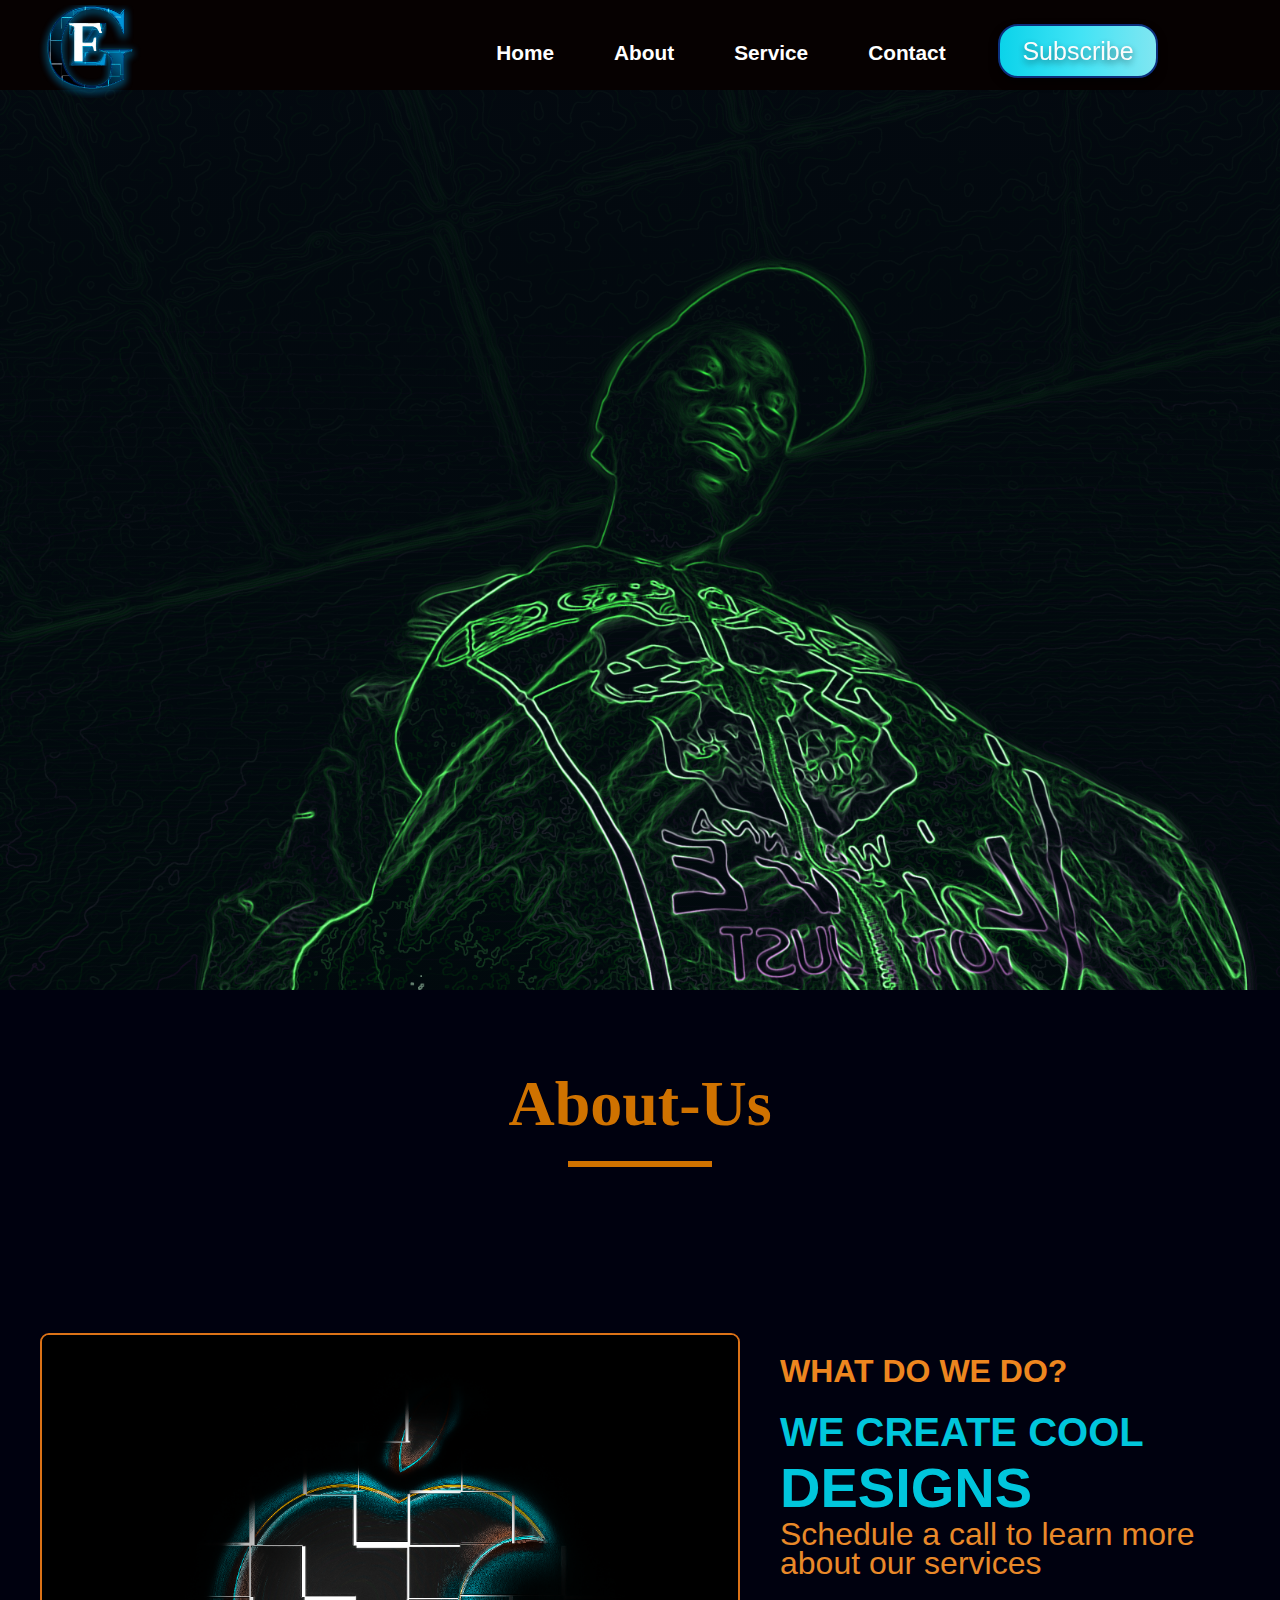
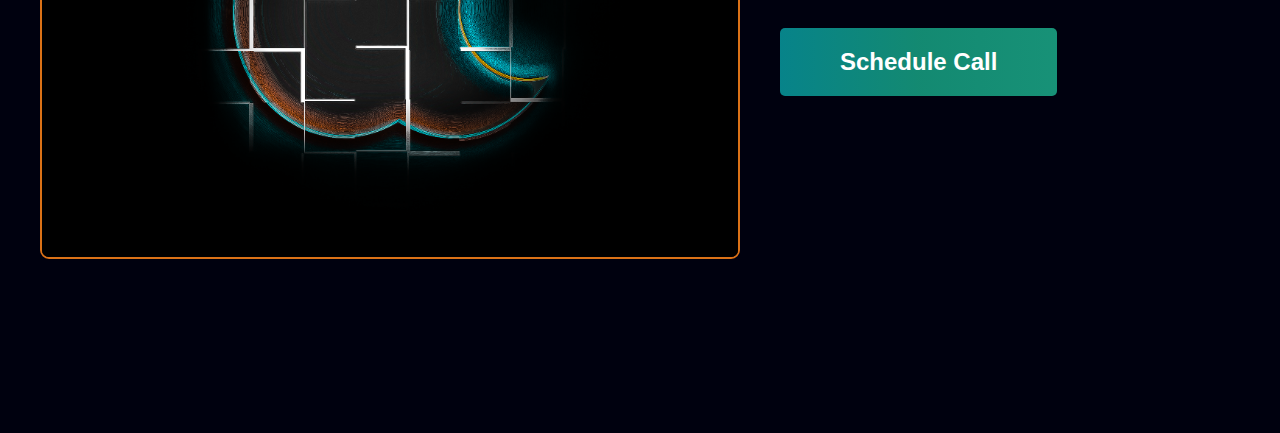
==== index.html @ 97d7b269 "Add files via upload" ====
<!DOCTYPE html>
<html lang="en">
  <head>
    <meta charset="UTF-8" />
    <meta http-equiv="X-UA-Compatible" content="IE=edge" />
    <meta name="viewport" content="width=device-width, initial-scale=1.0" />
    <title>Goldfizz (GFZ)</title>
    <link
      rel="stylesheet"
      href="https://cdnjs.cloudflare.com/ajax/libs/font-awesome/6.2.1/css/all.min.css"
    />
    <link rel="stylesheet" href="css/font-awesome-4.7.0" />
    <link rel="stylesheet" href="/css/index.css" />
  </head>
  <body>
    <!-- <div class="preloader" id="preloader">
      <div class="p">LOADING</div>
    </div> -->

    <!-- <div class="center">
      <div class="ring"></div>
      <span>Loading...</span>
    </div> -->

    <section class="navbar">
<div class="nav-container">
    <div class="logo-wrapper">
        <a href="#home"
          ><img src="pics/index-pics/logo.png" alt="" class="logo"
        /></a>
      </div>
      <div class="navbar-toggle" id="mobile-menu" >
        <span class="bar"></span>
        <span class="bar"></span>
        <span class="bar"></span>
      </div>
        <ul class="navbar-item">
          <li><a href="#home" id="home-page" class="navbar-links">Home</a></li>
          <li>
            <a href="#about" id="about-page" class="navbar-links">About</a>
          </li>
          <li>
            <a href="/swipe/swi.html" id="service-page" class="navbar-links"
              >Service</a
            >
          </li>
          <li>
            <a href="#contact" id="contact-page" class="navbar-links"
              >Contact</a
            >
          </li>
          <li class="navbar-suscribe">
            <button class="suscribe-btn"><a href="">Subscribe</a></button>
          </li>
        </ul>
</div>    
    </section>

    <header class="header" id="home">
      <div class="img-wrapper">
        <!-- <img src="pics/index-pics/screen-sver3.png" alt="" /> -->
      </div>
      <div class="banner">
        <h1>Goldfizz</h1>
        <p>Standard & quality pics, with a click.</p>
        <button class=".btn-try">
          <a href="#" target="_blank">Get Started </a>
        </button>
      </div>
    </header>

    <section class="about-us" id="about">
      <div class="about-heading">
        <h1>About-Us</h1>
        <span></span>
      </div>
      <div class="about-us-wrapper">
        <div class="about-us-right">
            <img src="/pics/About-us/Layer7.png" alt=""  class="abt-img"/>
        </div>

        <div class="about-us-left">
          <h1>WHAT DO WE DO?</h1>
          <h2>WE CREATE COOL <h3 class="design" data-content="DESIGNS">DESIGNS</h3></h2>
          <p>Schedule a call to learn more about our services</p>
            <button class="about_btn"><a href="">Schedule Call</a></button>
        </div>
      </div>
    </section>

    <script src="/JS/index.js"></script>
    <script src="/JS/vanilla-tilt.js"></script>
  </body>
</html>
---- css/index.css ----
* {
  margin: 0;
  padding: 0;
  outline: none;
  box-sizing: border-box;
  list-style: none;
  text-decoration: none;
  scroll-behavior: smooth;
}
body {
  background: #000000;
  --nav-height: 90px;
  /* overflow: hidden; */
}

/* --------------------------------------------------------------------------------- */
.navbar {
  height: var(--nav-height);
  display: flex;
  justify-content: center;
  align-items: center;
  position: sticky;
  top: 0;
  z-index: 999;
  background-color: #060101;
  transition: transform .3s;
}

.nav--hidden {
  transform: translateY(-100px);
  box-shadow: none;
}

.nav-container {
  max-width: 1300px;
  display: flex;
  justify-content: space-between;
  align-items: center;
  padding-top: 1%;
  padding-left: 3%;
  padding-right: 8%;
  z-index: 1;
}
.logo-wrapper {
  width: 9%;
  height: 100%;
  display: flex;
  justify-content: center;
}
.logo {
  width: 100%;
  display: flex;
}
.navbar-item {
  margin-left: 30px;
}
.navbar-item li {
  display: inline-block;
  padding: 20px 20px;
  font-size: 1.3rem;
  font-family: Verdana, Geneva, Tahoma, sans-serif;
}
.navbar-links:is(:link, :active, :visited) .active {
  color: #fcfcfc;
  /* background-color: #0b789d; */
}
.navbar-links {
  color: rgb(255, 255, 255);
  display: flex;
  padding: 0.5rem 0.5rem;
  height: 100%;
  font-weight: bold;
  transition: all 0.4s ease;
  /* margin: auto 20px; */
}
.navbar-links:hover {
  font-size: 1.7rem;
  color: #0bd3ea;
}
.suscribe-btn {
  width: 10rem;
  height: 3.4rem;
  background: linear-gradient(to right, #0bd3ea, #40e3f5, #80e6f1);
  font-size: 25px;
  border: 2px solid rgb(12, 47, 125);
  color: rgb(255, 255, 255);
  text-shadow: 0 0.2rem.4rem rgba(0, 0, 0, 0.472);
  box-shadow: 0 0.3rem.5rem rgba(0, 0, 0, 0.621);
  border-radius: 20px;
  transition: all 0.5s ease-in-out;
  transform-style: preserve-3d;
  transform: perspective(5000px);
  animation: btn-scale 1.5s infinite;
}
.suscribe-btn:hover {
  background: goldenrod;
}

.suscribe-btn a {
  text-decoration: none;
  color: #fcfcfc;
  cursor: pointer;
}
.suscribe-btn a:hover {
  color: #e0e0e0;
}
@keyframes btn-scale {
  0% {
    transform: scale(1);
  }
  50% {
    transform: scale(0.8);
  }
  100% {
    transform: scale(1);
  }
}

@media screen and (max-width: 960px) {
  .nav--hidden2 {
    transform: translateY(-600px);
    box-shadow: none;
  }
  .navbar {
    transition: transform 0.9s;
  }
  .header {
    background: url("/pics/index-pics/");
    background-size: cover;
    background-position: 50%;
    background-repeat: no-repeat;
  }

  .nav-container {
    display: flex;
    justify-content: space-between;
    height: 100px;
    z-index: 1;
    width: 100%;
    max-width: 1300px;
    padding: 0;
  }
  .navbar-item {
    display: grid;
    grid-template-columns: auto;
    margin: 0;
    padding: 0;
    width: 100%;
    height: 100%;
    position: absolute;
    top: -1000px;
    opacity: 10;
    transition: all 0.7s ease-in-out;
    z-index: -1;
    background-color: #000000;
  }
  .navbar-item.active {
    background-color: #090909;
    top: 10%;
    opacity: 1;
    transition: all 0.6s ease-in-out;
    z-index: 99;
    height: 30rem;
    font-size: 1rem;
    margin: 0;
    padding: 0;
  }
  .navbar-suscribe {
    display: flex;
    justify-content: center;
    align-items: center;
  }
  .suscribe-btn {
    width: 100%;
    height: 4rem;
    margin-bottom: 20px;
    animation: btn-scale;
  }

  @keyframes btn-scale {
    0% {
      transform: scale(1);
    }
    100% {
      transform: scale(1);
    }
  }

  .navbar-links {
    text-align: center;
    padding: 1rem;
    align-items: center;
    width: 100%;
    display: table;
  }

  .logo-wrapper {
    display: flex;
    justify-content: center;
    align-items: center;
    z-index: 100;
  }
  #mobile-menu {
    position: absolute;
    top: 20%;
    right: 5%;
    transform: translate(5%, 20%);
    z-index: 100;
  }
  .navbar-toggle .bar {
    width: 25px;
    height: 3px;
    margin: 5px auto;
    background: white;
    transition: all 0.4s ease-in-out;
    display: block;
    cursor: pointer;
    z-index: 99;
  }
  #mobile-menu.is-active .bar:nth-child(2) {
    opacity: 0;
  }
  #mobile-menu.is-active .bar:nth-child(1) {
    transform: translateY(8px) rotate(45deg);
  }
  #mobile-menu.is-active .bar:nth-child(3) {
    transform: translateY(-8px) rotate(-45deg);
  }
}

/* @media screen and (max-width: 1024px) {
  .navbar-links:is(:link, :active, :visited) {
    padding: 0.5rem 0.4rem;
  }
} */

/* ----------------------------------------------------------------------- */

.header {
  width: 100%;
  height: 100vh;
  position: relative;
  /* perspective: 200px; */
  /* transform: perspective(1000px); */
  overflow: hidden;
  margin: 0 auto;
  background: url("/pics/index-pics/Layer\ 4.png");
  background-size: cover;
  background-position: 50%;
  background-repeat: no-repeat;
}

.img-wrapper {
  background: linear-gradient(
    rgba(36, 99, 167, 0.465),
    rgba(15, 111, 155, 0.424)
  );
  width: 100%;
  height: 100%;
  overflow: hidden;
  object-fit: cover;
  opacity: 0.2;
}
.img-wrapper img {
  width: 100%;
  height: 100%;
  object-fit: cover;
  opacity: 0.9;
  animation: scale 35s;
}
@keyframes scale {
  0% {
    transform: scale(1.3);
  }

  100% {
    transform: scale(1);
  }
}

/*------------------------------------------------------------ */

/*------------------------------------------------------------ */

/*------------------------------------------------------------ */
.banner {
  position: absolute;
  top: 36%;
  left: 7%;
}
.banner h1 {
  font-family: Big Calson;
  font-size: 90px;
  width: 50%;
  font-weight: 300;
  color: rgb(255, 255, 255);
  letter-spacing: 0.2rem;
  opacity: 0;
  text-shadow: 0 0.3rem 0.5rem rgba(170, 96, 6, 0.689);
  animation: move-banner 1s 0.5s forwards;
  transition: all 0.3s;
}

.banner h1:hover {
  color: goldenrod;
}
.banner p {
  font-family: "Times New Roman", Times, serif;
  font-size: 20px;
  color: rgb(78, 177, 231);
  width: 70%;
  letter-spacing: 0.1rem;
  text-shadow: 0 0.3rem.5rem rgba(171, 99, 5, 0.838);
  opacity: 0;
  margin-bottom: 2rem;
  animation: move-banner 1s 0.7s forwards;
}
.banner p:hover {
  color: #fcfcfc;
}
.banner button {
  width: 20rem;
  height: 5rem;
  /* background: linear-gradient(to right, #000046, #1cb5e0); */
  background-color: #222222;
  font-size: 35px;
  border: 1px solid rgb(12, 47, 125);
  color: #ffffff;
  text-shadow: 0 0.2rem.4rem rgba(0, 0, 0, 0.621);
  box-shadow: 0 0.3rem.5rem rgba(0, 0, 0, 0.621);
  opacity: 0;
  border-radius: 20px;
  animation: move-banner 1s 0.9s forwards;
  transition: all 0.4s linear;
}
.banner button::before {
  content: "";
  position: absolute;
  left: 0;
  top: 0;
  width: 100%;
  height: 100%;
  border-radius: 20px;
  background: linear-gradient(to right, #ff5f6d, #ffc371);
  transition: all 0.5s;
  transform: scaleX(0);
  z-index: -1;
  transition-timing-function: cubic-bezier(.5,1.6,.4,.8);
}

.banner button:hover {
  background: transparent;
  border: 1px solid goldenrod;
  cursor: pointer;
  /* border-bottom-left-radius: 35px;
  border-bottom-right-radius: 0px;
  border-top-right-radius: 35px;
  border-top-left-radius: 0px; */
  transition: all 1s;
}
.banner button:hover::before {
  width: 100%;
  transform: scaleX(1);
}
.banner button a {
  color: rgba(220, 220, 220, 0.819);
}

@keyframes move-banner {
  0% {
    transform: translateY(40rem) rotateY(20deg);
  }
  100% {
    transform: translateY(0) rotateY(0);
    opacity: 1;
  }
}
/*-------------------------------------------------------- */

.about-us {
  /* width: 100%; */
  padding-top: 6%;
  background-color: #00010f;
}
.about-heading {
  display: flex;
  flex-direction: column;
  align-items: center;
  font-size: 2rem;
  color: #cf7200;
}
.about-heading h1 {
  transition: all 0.2s;
  font-weight: bolder;
}
.about-heading span {
  width: 9rem;
  height: 6px;
  background-color: #cf7200;
  margin-top: 20px;
}
.about-heading h1:hover {
  color: #008e9e;
}

.about-us-wrapper {
  width: 100%;
  padding-top: 13%;
  display: grid;
  grid-template-columns: 1fr 1fr;
  justify-content: space-between;
}

.about-us-right {
  width: 700px;
  height: 700px;
  border-radius: 10px;
  margin: auto 40px;
}
.abt-img {
  border-radius: 9px;
  border: 2px solid #db7217;
  width: 100%;
  display: flex;
  flex-direction: column;
  justify-content: center;
}

.about-us-left {
  /* width: 55%; */
  /* background-color: #cf7200; */
  margin-top: 20px;
  font-family: "Gill Sans", "Gill Sans MT", Calibri, "Trebuchet MS", sans-serif;
}
.about-us-left h1 {
  font-weight: bold;
  color: rgb(237, 134, 31);
}

.about-us-left h2 {
  color: #00c6dc;
  font-size: 2.5rem;
  margin-top: 20px;
}

.design {
  color: #00c6dc;
  font-size: 3.5rem;
  /* margin-bottom: 30px; */
  transition: all 1s;
}

.design:hover {
  color: #c8f9ff;
  text-shadow: 0.5px 3px 5px rgb(237, 134, 31);
}

.about-us-left p {
  color: rgb(233, 137, 41);
  font-size: 2rem;
  line-height: 1.8rem;
  margin-bottom: 50px;
}

.about_btn {
  position: relative;
  border: none;
  border-radius: 5px;
  padding: 20px 60px;
  font-size: 1.5rem;
  font-weight: bold;
  color: #000000;
  background: linear-gradient(to right, #0cebeb8e, #20e3b29a, #29ffc691);

  cursor: pointer;
  transition: all 1s;
  outline: none;
}
.about_btn::before {
  content: "";
  position: absolute;
  left: 0;
  top: 0;
  width: 100%;
  height: 100%;
  border-radius: 5px;
  background: linear-gradient(to right, #0cebeb, #1abd95, #29ffc6);
  transition: all 0.5s;
  transform: scaleX(0);
  opacity: 0.2;
}
.about_btn a {
  position: relative;
  z-index: 2;
  color: #fff;
  text-decoration: none;
}
.about_btn:hover::before {
  width: 100%;
  transform: scaleX(1);
}

/* .about_btn:hover a {
  color: #1f1002;
} */

.highlight {
  border-bottom: 10px solid gold;
}

@media screen and(max-width: 1100px) {
  .about-us-wrapper {
    display: grid;
    grid-template-columns: 1fr;
    align-items: center;
    justify-content: center;
    width: 100%;
    max-width: 1300px;
    margin: 0 auto;
    height: 90%;
    z-index: 1;

  }
  .abt-img {
    display: flex;
    justify-content: center;
  }
  .about-us-img-wrapper  {
    height: 425px;
    width: 425px;
  }
}
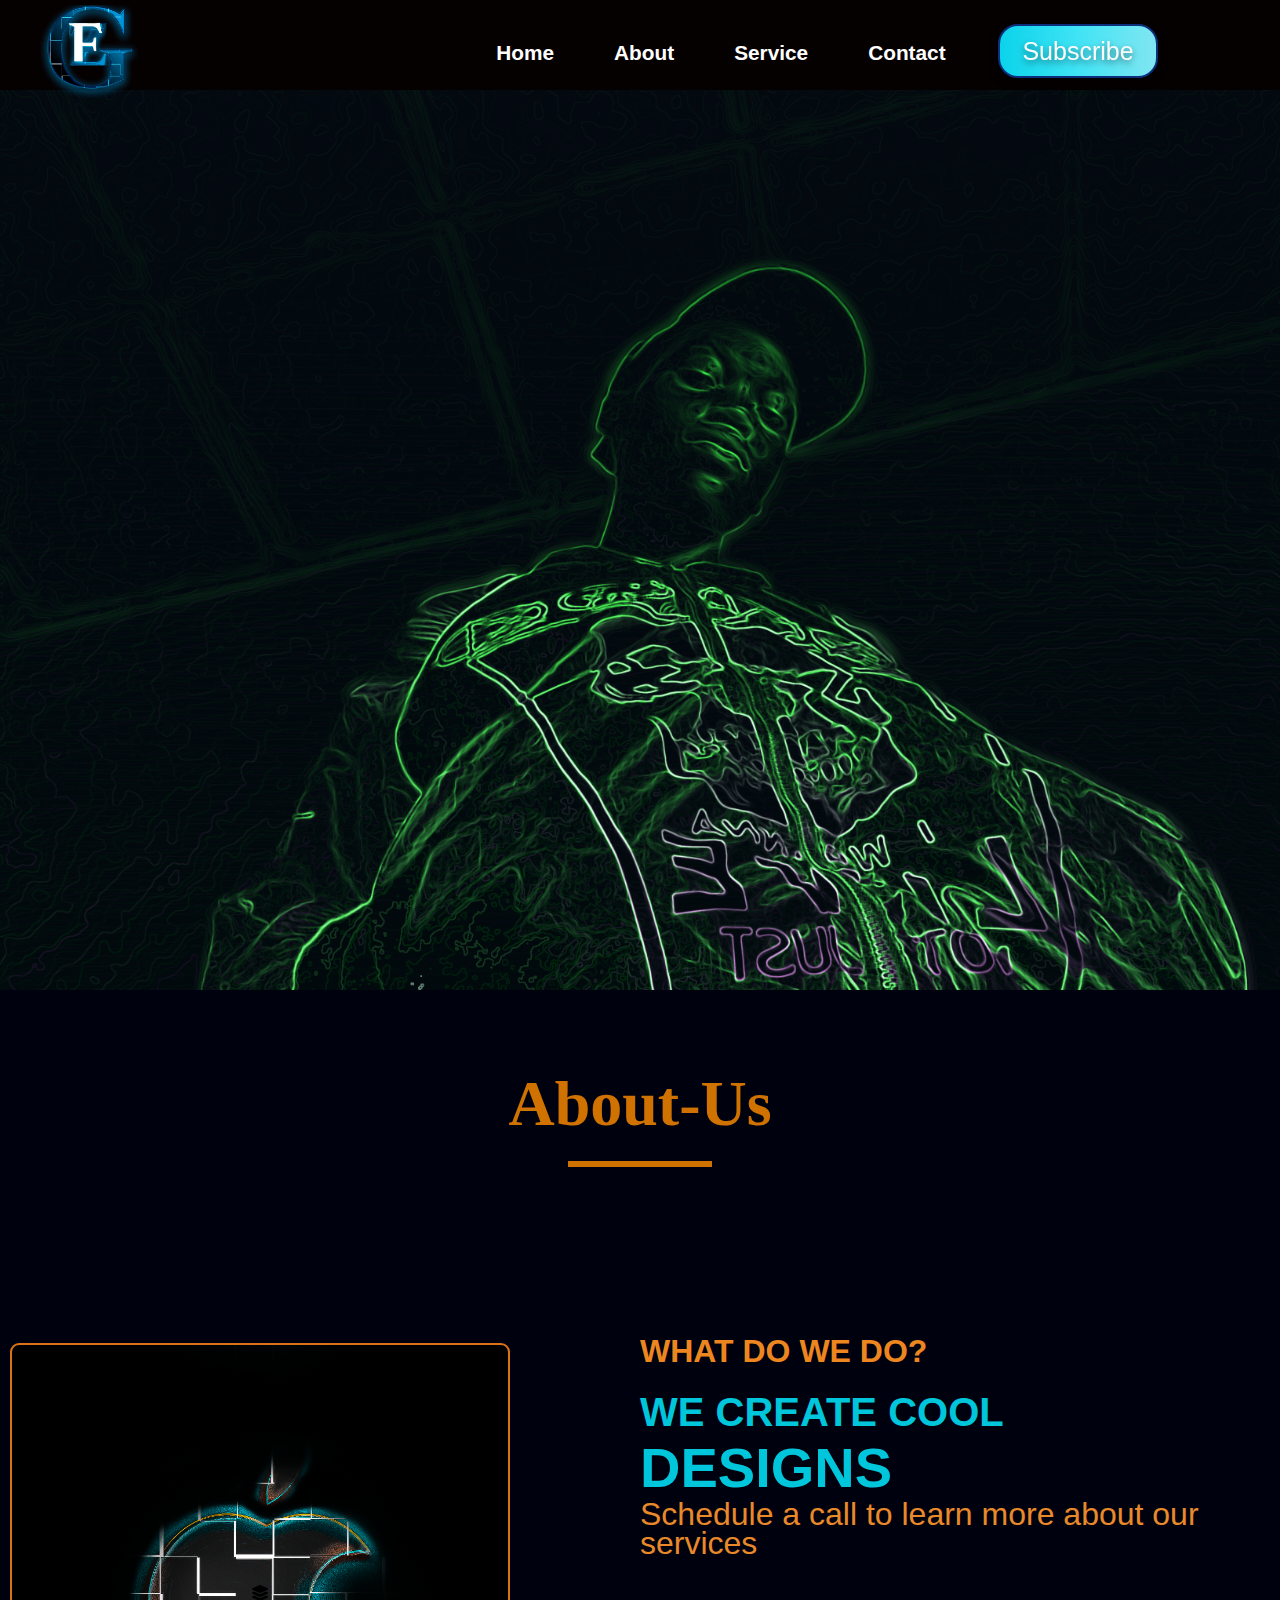
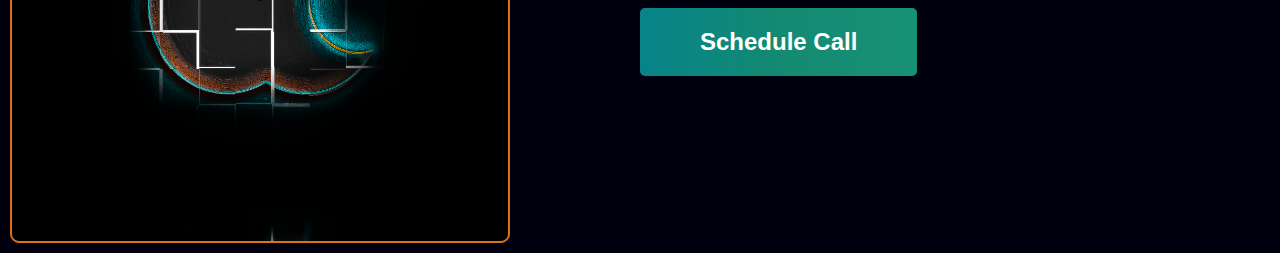
==== commit b95ad0e4: "Add files via upload" ====
--- a/index.html
+++ b/index.html
@@ -10,7 +10,7 @@
       href="https://cdnjs.cloudflare.com/ajax/libs/font-awesome/6.2.1/css/all.min.css"
     />
     <link rel="stylesheet" href="css/font-awesome-4.7.0" />
-    <link rel="stylesheet" href="/css/index.css" />
+    <link rel="stylesheet" href="index.css" />
   </head>
   <body>
     <!-- <div class="preloader" id="preloader">
@@ -23,17 +23,17 @@
     </div> -->
 
     <section class="navbar">
-<div class="nav-container">
-    <div class="logo-wrapper">
-        <a href="#home"
-          ><img src="pics/index-pics/logo.png" alt="" class="logo"
-        /></a>
-      </div>
-      <div class="navbar-toggle" id="mobile-menu" >
-        <span class="bar"></span>
-        <span class="bar"></span>
-        <span class="bar"></span>
-      </div>
+      <div class="nav-container">
+        <div class="logo-wrapper">
+          <a href="#home"
+            ><img src="pics/index-pics/logo.png" alt="" class="logo"
+          /></a>
+        </div>
+        <div class="navbar-toggle" id="mobile-menu">
+          <span class="bar"></span>
+          <span class="bar"></span>
+          <span class="bar"></span>
+        </div>
         <ul class="navbar-item">
           <li><a href="#home" id="home-page" class="navbar-links">Home</a></li>
           <li>
@@ -53,7 +53,7 @@
             <button class="suscribe-btn"><a href="">Subscribe</a></button>
           </li>
         </ul>
-</div>    
+      </div>
     </section>
 
     <header class="header" id="home">
@@ -76,14 +76,17 @@
       </div>
       <div class="about-us-wrapper">
         <div class="about-us-right">
-            <img src="/pics/About-us/Layer7.png" alt=""  class="abt-img"/>
+          <div class="abt-img"><i class="fas fa-layer-group"></i></div>
         </div>
 
         <div class="about-us-left">
           <h1>WHAT DO WE DO?</h1>
-          <h2>WE CREATE COOL <h3 class="design" data-content="DESIGNS">DESIGNS</h3></h2>
+          <h2>
+            WE CREATE COOL
+            <h3 class="design" data-content="DESIGNS">DESIGNS</h3>
+          </h2>
           <p>Schedule a call to learn more about our services</p>
-            <button class="about_btn"><a href="">Schedule Call</a></button>
+          <button class="about_btn"><a href="">Schedule Call</a></button>
         </div>
       </div>
     </section>
--- a/index.css
+++ b/index.css
@@ -0,0 +1,642 @@
+* {
+  margin: 0;
+  padding: 0;
+  outline: none;
+  box-sizing: border-box;
+  list-style: none;
+  text-decoration: none;
+  scroll-behavior: smooth;
+  /* overflow: hidden; */
+}
+body {
+  background: #000000;
+  --nav-height: 90px;
+}
+
+/* --------------------------------------------------------------------------------- */
+.navbar {
+  height: var(--nav-height);
+  display: flex;
+  justify-content: center;
+  align-items: center;
+  position: sticky;
+  top: 0;
+  z-index: 999;
+  background-color: #060101;
+  transition: transform 0.3s;
+}
+
+.nav--hidden {
+  transform: translateY(-100px);
+  box-shadow: none;
+}
+
+.nav-container {
+  max-width: 1300px;
+  display: flex;
+  justify-content: space-between;
+  align-items: center;
+  padding-top: 1%;
+  padding-left: 3%;
+  padding-right: 8%;
+  z-index: 1;
+}
+.logo-wrapper {
+  width: 9%;
+  height: 100%;
+  display: flex;
+  justify-content: center;
+}
+.logo {
+  width: 100%;
+  display: flex;
+}
+.navbar-item {
+  margin-left: 30px;
+}
+.navbar-item li {
+  display: inline-block;
+  padding: 20px 20px;
+  font-size: 1.3rem;
+  font-family: Verdana, Geneva, Tahoma, sans-serif;
+}
+.navbar-links:is(:link, :active, :visited) .active {
+  color: #fcfcfc;
+  /* background-color: #0b789d; */
+}
+.navbar-links {
+  color: rgb(255, 255, 255);
+  display: flex;
+  padding: 0.5rem 0.5rem;
+  height: 100%;
+  font-weight: bold;
+  transition: all 0.4s ease;
+  /* margin: auto 20px; */
+}
+.navbar-links:hover {
+  font-size: 1.7rem;
+  color: #0bd3ea;
+}
+.suscribe-btn {
+  width: 10rem;
+  height: 3.4rem;
+  background: linear-gradient(to right, #0bd3ea, #40e3f5, #80e6f1);
+  font-size: 25px;
+  border: 2px solid rgb(12, 47, 125);
+  color: rgb(255, 255, 255);
+  text-shadow: 0 0.2rem.4rem rgba(0, 0, 0, 0.472);
+  box-shadow: 0 0.3rem.5rem rgba(0, 0, 0, 0.621);
+  border-radius: 20px;
+  transition: all 0.5s ease-in-out;
+  transform-style: preserve-3d;
+  transform: perspective(5000px);
+  animation: btn-scale 1.5s infinite;
+}
+.suscribe-btn:hover {
+  background: goldenrod;
+}
+
+.suscribe-btn a {
+  text-decoration: none;
+  color: #fcfcfc;
+  cursor: pointer;
+}
+.suscribe-btn a:hover {
+  color: #e0e0e0;
+}
+@keyframes btn-scale {
+  0% {
+    transform: scale(1);
+  }
+  50% {
+    transform: scale(0.8);
+  }
+  100% {
+    transform: scale(1);
+  }
+}
+
+@media screen and (max-width: 960px) {
+  .nav--hidden2 {
+    transform: translateY(-600px);
+    box-shadow: none;
+  }
+  .navbar {
+    transition: transform 0.9s;
+  }
+  .header {
+    background: url("/pics/index-pics/");
+    background-size: cover;
+    background-position: 50%;
+    background-repeat: no-repeat;
+  }
+
+  .nav-container {
+    display: flex;
+    justify-content: space-between;
+    height: 100px;
+    z-index: 1;
+    width: 100%;
+    max-width: 1300px;
+    padding: 0;
+  }
+  .navbar-item {
+    display: grid;
+    grid-template-columns: auto;
+    margin: 0;
+    padding: 0;
+    width: 100%;
+    height: 100%;
+    position: absolute;
+    top: -1000px;
+    opacity: 10;
+    transition: all 0.7s ease-in-out;
+    z-index: -1;
+    background-color: #000000;
+  }
+  .navbar-item.active {
+    background-color: #090909;
+    top: 10%;
+    opacity: 1;
+    transition: all 0.6s ease-in-out;
+    z-index: 99;
+    height: 30rem;
+    font-size: 1rem;
+    margin: 0;
+    padding: 0;
+  }
+  .navbar-suscribe {
+    display: flex;
+    justify-content: center;
+    align-items: center;
+  }
+  .suscribe-btn {
+    width: 100%;
+    height: 4rem;
+    margin-bottom: 20px;
+    animation: btn-scale;
+  }
+
+  @keyframes btn-scale {
+    0% {
+      transform: scale(1);
+    }
+    100% {
+      transform: scale(1);
+    }
+  }
+
+  .navbar-links {
+    text-align: center;
+    padding: 1rem;
+    align-items: center;
+    width: 100%;
+    display: table;
+  }
+
+  .logo-wrapper {
+    display: flex;
+    justify-content: center;
+    align-items: center;
+    z-index: 100;
+  }
+  #mobile-menu {
+    position: absolute;
+    top: 20%;
+    right: 5%;
+    transform: translate(5%, 20%);
+    z-index: 100;
+  }
+  .navbar-toggle .bar {
+    width: 25px;
+    height: 3px;
+    margin: 5px auto;
+    background: white;
+    transition: all 0.4s ease-in-out;
+    display: block;
+    cursor: pointer;
+    z-index: 99;
+  }
+  #mobile-menu.is-active .bar:nth-child(2) {
+    opacity: 0;
+  }
+  #mobile-menu.is-active .bar:nth-child(1) {
+    transform: translateY(8px) rotate(45deg);
+  }
+  #mobile-menu.is-active .bar:nth-child(3) {
+    transform: translateY(-8px) rotate(-45deg);
+  }
+}
+
+/* @media screen and (max-width: 1024px) {
+  .navbar-links:is(:link, :active, :visited) {
+    padding: 0.5rem 0.4rem;
+  }
+} */
+
+/* ----------------------------------------------------------------------- */
+
+.header {
+  width: 100%;
+  height: 100vh;
+  position: relative;
+  /* perspective: 200px; */
+  /* transform: perspective(1000px); */
+  overflow: hidden;
+  margin: 0 auto;
+  background: url("/pics/index-pics/Layer\ 4.png");
+  background-size: cover;
+  background-position: 50%;
+  background-repeat: no-repeat;
+}
+
+.img-wrapper {
+  background: linear-gradient(
+    rgba(36, 99, 167, 0.465),
+    rgba(15, 111, 155, 0.424)
+  );
+  width: 100%;
+  height: 100%;
+  overflow: hidden;
+  object-fit: cover;
+  opacity: 0.2;
+}
+.img-wrapper img {
+  width: 100%;
+  height: 100%;
+  object-fit: cover;
+  opacity: 0.9;
+  animation: scale 35s;
+}
+@keyframes scale {
+  0% {
+    transform: scale(1.3);
+  }
+
+  100% {
+    transform: scale(1);
+  }
+}
+
+/*------------------------------------------------------------ */
+
+/*------------------------------------------------------------ */
+
+/*------------------------------------------------------------ */
+.banner {
+  position: absolute;
+  top: 36%;
+  left: 7%;
+}
+.banner h1 {
+  font-family: Big Calson;
+  font-size: 90px;
+  width: 50%;
+  font-weight: 300;
+  color: rgb(255, 255, 255);
+  letter-spacing: 0.2rem;
+  opacity: 0;
+  text-shadow: 0 0.3rem 0.5rem rgba(170, 96, 6, 0.689);
+  animation: move-banner 1s 0.5s forwards;
+  transition: all 0.3s;
+}
+
+.banner h1:hover {
+  color: goldenrod;
+}
+.banner p {
+  font-family: "Times New Roman", Times, serif;
+  font-size: 20px;
+  color: rgb(78, 177, 231);
+  width: 70%;
+  letter-spacing: 0.1rem;
+  text-shadow: 0 0.3rem.5rem rgba(171, 99, 5, 0.838);
+  opacity: 0;
+  margin-bottom: 2rem;
+  animation: move-banner 1s 0.7s forwards;
+}
+.banner p:hover {
+  color: #fcfcfc;
+}
+.banner button {
+  width: 20rem;
+  height: 5rem;
+  /* background: linear-gradient(to right, #000046, #1cb5e0); */
+  background-color: #222222;
+  font-size: 35px;
+  border: 1px solid rgb(12, 47, 125);
+  color: #ffffff;
+  text-shadow: 0 0.2rem.4rem rgba(0, 0, 0, 0.621);
+  box-shadow: 0 0.3rem.5rem rgba(0, 0, 0, 0.621);
+  opacity: 0;
+  border-radius: 20px;
+  animation: move-banner 1s 0.9s forwards;
+  transition: all 0.4s linear;
+}
+.banner button::before {
+  content: "";
+  position: absolute;
+  left: 0;
+  top: 0;
+  width: 100%;
+  height: 100%;
+  border-radius: 20px;
+  background: linear-gradient(to right, #ff5f6d, #ffc371);
+  transition: all 0.5s;
+  transform: scaleX(0);
+  z-index: -1;
+  transition-timing-function: cubic-bezier(0.5, 1.6, 0.4, 0.8);
+}
+
+.banner button:hover {
+  background: transparent;
+  border: 1px solid goldenrod;
+  cursor: pointer;
+  /* border-bottom-left-radius: 35px;
+  border-bottom-right-radius: 0px;
+  border-top-right-radius: 35px;
+  border-top-left-radius: 0px; */
+  transition: all 1s;
+}
+.banner button:hover::before {
+  width: 100%;
+  transform: scaleX(1);
+}
+.banner button a {
+  color: rgba(220, 220, 220, 0.819);
+}
+
+@keyframes move-banner {
+  0% {
+    transform: translateY(40rem) rotateY(20deg);
+  }
+  100% {
+    transform: translateY(0) rotateY(0);
+    opacity: 1;
+  }
+}
+/*-------------------------------------------------------- */
+
+.about-us {
+  /* width: 100%; */
+  padding-top: 6%;
+  background-color: #00010f;
+}
+.about-heading {
+  display: flex;
+  flex-direction: column;
+  align-items: center;
+  font-size: 2rem;
+  color: #cf7200;
+}
+.about-heading h1 {
+  transition: all 0.2s;
+  font-weight: bolder;
+}
+.about-heading span {
+  width: 9rem;
+  height: 6px;
+  background-color: #cf7200;
+  margin-top: 20px;
+}
+.about-heading h1:hover {
+  color: #008e9e;
+}
+
+.about-us-wrapper {
+  width: 100%;
+  padding-top: 13%;
+  display: grid;
+  grid-template-columns: 1fr 1fr;
+  justify-content: space-between;
+}
+
+.about-us-right {
+  text-align: center;
+}
+.abt-img {
+  margin: 10px;
+  height: 500px;
+  width: 500px;
+  border-radius: 9px;
+  border: 2px solid #db7217;
+  display: flex;
+  flex-direction: column;
+  justify-content: center;
+  background: url(/pics/About-us/Layer7.png);
+  background-position: center;
+  background-size: contain;
+}
+
+.about-us-left {
+  /* width: 55%; */
+  /* background-color: #cf7200; */
+  /* margin-top: 20px; */
+  font-family: "Gill Sans", "Gill Sans MT", Calibri, "Trebuchet MS", sans-serif;
+}
+.about-us-left h1 {
+  font-weight: bold;
+  color: rgb(237, 134, 31);
+}
+
+.about-us-left h2 {
+  color: #00c6dc;
+  font-size: 2.5rem;
+  margin-top: 20px;
+}
+
+.design {
+  color: #00c6dc;
+  font-size: 3.5rem;
+  /* margin-bottom: 30px; */
+  transition: all 1.3s;
+  transition-timing-function: cubic-bezier(0.5, 1.6, 0.4, 0.8);
+}
+
+.design:hover {
+  color: #c8f9ff;
+  text-shadow: 0.5px 3px 5px rgb(237, 134, 31);
+}
+
+.about-us-left p {
+  color: rgb(233, 137, 41);
+  font-size: 2rem;
+  line-height: 1.8rem;
+  margin-bottom: 50px;
+}
+
+.about_btn {
+  position: relative;
+  border: none;
+  border-radius: 5px;
+  padding: 20px 60px;
+  font-size: 1.5rem;
+  font-weight: bold;
+  color: #000000;
+  background: linear-gradient(to right, #0cebeb8e, #20e3b29a, #29ffc691);
+
+  cursor: pointer;
+  transition: all 1s;
+  outline: none;
+}
+.about_btn::before {
+  content: "";
+  position: absolute;
+  left: 0;
+  top: 0;
+  width: 100%;
+  height: 100%;
+  border-radius: 5px;
+  background: linear-gradient(to right, #0cebeb, #1abd95, #29ffc6);
+  transition: all 0.5s;
+  transform: scaleX(0);
+  opacity: 0.2;
+}
+.about_btn a {
+  position: relative;
+  z-index: 2;
+  color: #fff;
+  text-decoration: none;
+}
+.about_btn:hover::before {
+  width: 100%;
+  transform: scaleX(1);
+}
+
+/* .about_btn:hover a {
+  color: #1f1002;
+} */
+
+.highlight {
+  border-bottom: 10px solid gold;
+}
+
+@media screen and (max-width: 1100px) {
+  .banner {
+    display: grid;
+    justify-content: center;
+    align-items: center;
+    width: 100%;
+    left: 0;
+    top: 40%;
+    text-align: center;
+  }
+  .banner h1 {
+    width: 100%;
+    font-size: 200px;
+    font-weight: bold;
+    text-align: center;
+    color: #e49c3e;
+  }
+  .banner p {
+    width: 100%;
+    padding: 20px 10px;
+    font-size: 50px;
+    text-align: center;
+    align-self: center;
+    margin-bottom: 1rem;
+    color: #23e0f5;
+  }
+  .banner button {
+    width: 100%;
+    height: 5rem;
+    border: none;
+    background-color: transparent;
+    color: #ffffff;
+  }
+  .banner button::before {
+    content: "";
+    position: absolute;
+    left: 0;
+    top: 0;
+    width: 100%;
+    height: 100%;
+    border-radius: 20px;
+    background: linear-gradient(to right, #ff5f6d, #ffc371);
+    /* transition: all 0.5s; */
+    transform: scaleX(1);
+    z-index: -1;
+    border: 1px solid goldenrod;
+    animation: btn-1 2s forwards infinite ease-out;
+  }
+  @keyframes btn-1 {
+    0% {
+      transform: scaleX(1);
+    }
+    10% {
+      transform: scaleX(1);
+    }
+    50% {
+      transform: scaleX(0);
+    }
+    100% {
+      transform: scaleX(1);
+    }
+  }
+  .about-us-wrapper {
+    display: grid;
+    grid-template-columns: 1fr;
+    align-items: center;
+    justify-content: center;
+    width: 100%;
+    height: 90%;
+    max-width: 1300px;
+    margin: 0 auto;
+    z-index: 1;
+  }
+  .about-us-right {
+    display: flex;
+    justify-content: center;
+    align-items: center;
+    margin-bottom: 1rem;
+  }
+  .abt-img {
+    width: 600px;
+    height: 600px;
+    border: 1px #000078;
+    position: relative;
+    background: linear-gradient(to right, #000046, #1cb5e0);
+    border-radius: 9px;
+    border: 3px solid goldenrod;
+  }
+  .fa-layer-group,
+  .fa-users {
+    font-size: 14rem;
+    z-index: 2;
+    color: #ffffff;
+  }
+  .about-us-left {
+    text-align: center;
+    margin-top: 3rem;
+  }
+  .about-us-left h1 {
+    font-size: 2.5rem;
+  }
+  .about-us-left h2 {
+    font-size: 2.2rem;
+    position: relative;
+    top: 1rem;
+  }
+  .about-us-left p {
+    font-size: 1.4rem;
+  }
+  .design {
+    font-size: 7rem;
+    color: #c8f9ff;
+    text-shadow: 0.5px 3px 5px rgb(237, 134, 31);
+  }
+  .about_btn {
+    background: linear-gradient(to right, #d76a0a, #098edb);
+    font-size: 3rem;
+    color: #ffffff;
+    padding: 40px 70px;
+  }
+  
+}
+
+@media screen and (max-width: 480px) {
+  .abt-img {
+    width: 250px;
+    height: 250px;
+  }
+}
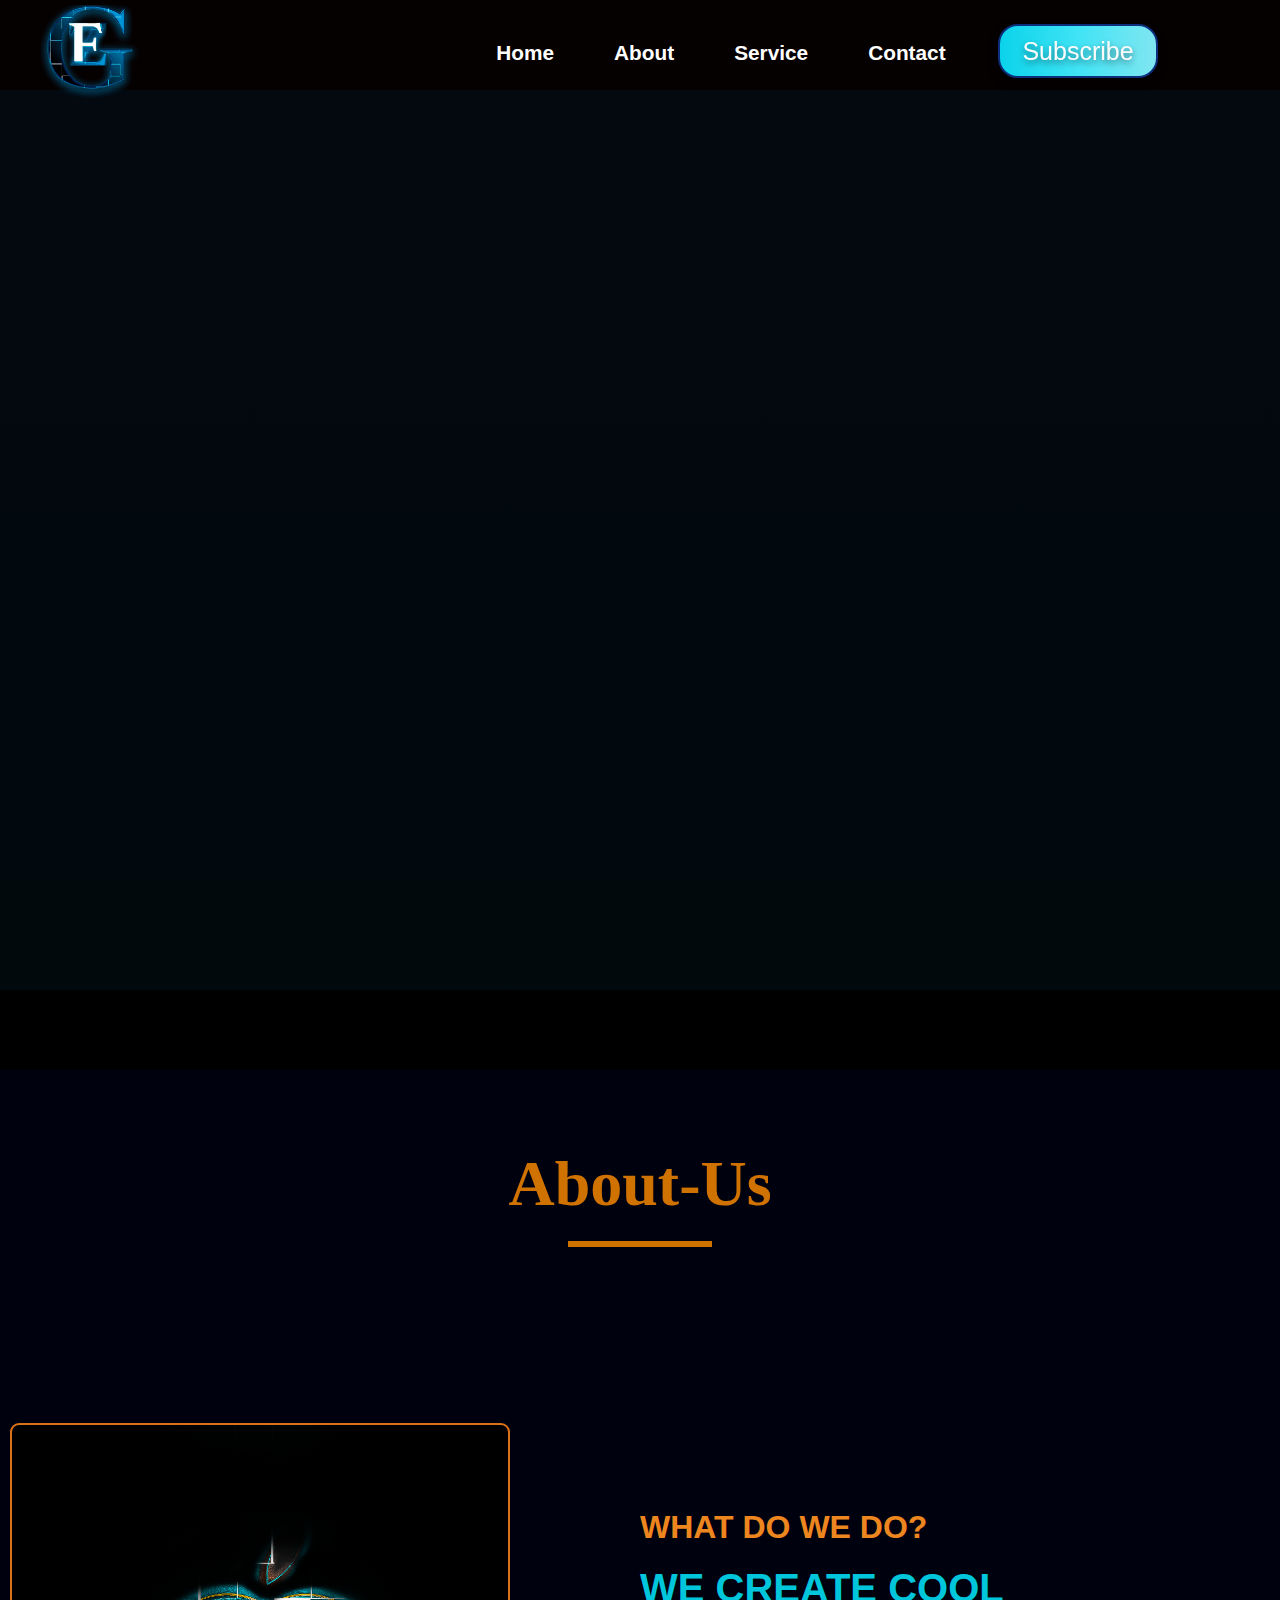
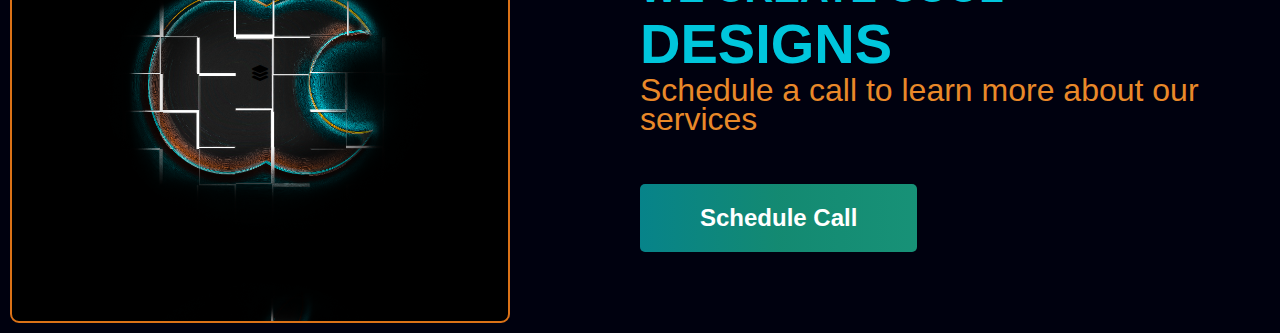
==== commit 7852994e: "Add files via upload" ====
--- a/index.html
+++ b/index.html
@@ -10,7 +10,7 @@
       href="https://cdnjs.cloudflare.com/ajax/libs/font-awesome/6.2.1/css/all.min.css"
     />
     <link rel="stylesheet" href="css/font-awesome-4.7.0" />
-    <link rel="stylesheet" href="index.css" />
+    <link rel="stylesheet" href="css/index.css" />
   </head>
   <body>
     <!-- <div class="preloader" id="preloader">
@@ -91,7 +91,7 @@
       </div>
     </section>
 
-    <script src="/JS/index.js"></script>
-    <script src="/JS/vanilla-tilt.js"></script>
+    <script src="JS/index.js"></script>
+    <script src="JS/vanilla-tilt.js"></script>
   </body>
 </html>
--- a/css/index.css
+++ b/css/index.css
@@ -0,0 +1,644 @@
+* {
+  margin: 0;
+  padding: 0;
+  outline: none;
+  box-sizing: border-box;
+  list-style: none;
+  text-decoration: none;
+  scroll-behavior: smooth;
+  /* overflow: hidden; */
+}
+body {
+  background: #000000;
+  --nav-height: 90px;
+}
+
+/* --------------------------------------------------------------------------------- */
+.navbar {
+  height: var(--nav-height);
+  display: flex;
+  justify-content: center;
+  align-items: center;
+  position: sticky;
+  top: 0;
+  z-index: 999;
+  background-color: #060101;
+  transition: transform 0.3s;
+}
+
+.nav--hidden {
+  transform: translateY(-100px);
+  box-shadow: none;
+}
+
+.nav-container {
+  max-width: 1300px;
+  display: flex;
+  justify-content: space-between;
+  align-items: center;
+  padding-top: 1%;
+  padding-left: 3%;
+  padding-right: 8%;
+  z-index: 1;
+}
+.logo-wrapper {
+  width: 9%;
+  height: 100%;
+  display: flex;
+  justify-content: center;
+}
+.logo {
+  width: 100%;
+  display: flex;
+}
+.navbar-item {
+  margin-left: 30px;
+}
+.navbar-item li {
+  display: inline-block;
+  padding: 20px 20px;
+  font-size: 1.3rem;
+  font-family: Verdana, Geneva, Tahoma, sans-serif;
+}
+.navbar-links:is(:link, :active, :visited) .active {
+  color: #fcfcfc;
+  /* background-color: #0b789d; */
+}
+.navbar-links {
+  color: rgb(255, 255, 255);
+  display: flex;
+  padding: 0.5rem 0.5rem;
+  height: 100%;
+  font-weight: bold;
+  transition: all 0.4s ease;
+  /* margin: auto 20px; */
+}
+.navbar-links:hover {
+  font-size: 1.7rem;
+  color: #0bd3ea;
+}
+.suscribe-btn {
+  width: 10rem;
+  height: 3.4rem;
+  background: linear-gradient(to right, #0bd3ea, #40e3f5, #80e6f1);
+  font-size: 25px;
+  border: 2px solid rgb(12, 47, 125);
+  color: rgb(255, 255, 255);
+  text-shadow: 0 0.2rem.4rem rgba(0, 0, 0, 0.472);
+  box-shadow: 0 0.3rem.5rem rgba(0, 0, 0, 0.621);
+  border-radius: 20px;
+  transition: all 0.5s ease-in-out;
+  transform-style: preserve-3d;
+  transform: perspective(5000px);
+  animation: btn-scale 1.5s infinite;
+}
+.suscribe-btn:hover {
+  background: goldenrod;
+}
+
+.suscribe-btn a {
+  text-decoration: none;
+  color: #fcfcfc;
+  cursor: pointer;
+}
+.suscribe-btn a:hover {
+  color: #e0e0e0;
+}
+@keyframes btn-scale {
+  0% {
+    transform: scale(1);
+  }
+  50% {
+    transform: scale(0.8);
+  }
+  100% {
+    transform: scale(1);
+  }
+}
+
+@media screen and (max-width: 960px) {
+  .nav--hidden2 {
+    transform: translateY(-600px);
+    box-shadow: none;
+  }
+  .navbar {
+    transition: transform 0.9s;
+  }
+  .header {
+    background: url("/pics/index-pics/");
+    background-size: cover;
+    background-position: 50%;
+    background-repeat: no-repeat;
+  }
+
+  .nav-container {
+    display: flex;
+    justify-content: space-between;
+    height: 100px;
+    z-index: 1;
+    width: 100%;
+    max-width: 1300px;
+    padding: 0;
+  }
+  .navbar-item {
+    display: grid;
+    grid-template-columns: auto;
+    margin: 0;
+    padding: 0;
+    width: 100%;
+    height: 100%;
+    position: absolute;
+    top: -1000px;
+    opacity: 10;
+    transition: all 0.7s ease-in-out;
+    z-index: -1;
+    background-color: #000000;
+  }
+  .navbar-item.active {
+    background-color: #090909;
+    top: 10%;
+    opacity: 1;
+    transition: all 0.6s ease-in-out;
+    z-index: 99;
+    height: 30rem;
+    font-size: 1rem;
+    margin: 0;
+    padding: 0;
+  }
+  .navbar-suscribe {
+    display: flex;
+    justify-content: center;
+    align-items: center;
+  }
+  .suscribe-btn {
+    width: 100%;
+    height: 4rem;
+    margin-bottom: 20px;
+    animation: btn-scale;
+  }
+
+  @keyframes btn-scale {
+    0% {
+      transform: scale(1);
+    }
+    100% {
+      transform: scale(1);
+    }
+  }
+
+  .navbar-links {
+    text-align: center;
+    padding: 1rem;
+    align-items: center;
+    width: 100%;
+    display: table;
+  }
+
+  .logo-wrapper {
+    display: flex;
+    justify-content: center;
+    align-items: center;
+    z-index: 100;
+  }
+  #mobile-menu {
+    position: absolute;
+    top: 20%;
+    right: 5%;
+    transform: translate(5%, 20%);
+    z-index: 100;
+  }
+  .navbar-toggle .bar {
+    width: 25px;
+    height: 3px;
+    margin: 5px auto;
+    background: white;
+    transition: all 0.4s ease-in-out;
+    display: block;
+    cursor: pointer;
+    z-index: 99;
+  }
+  #mobile-menu.is-active .bar:nth-child(2) {
+    opacity: 0;
+  }
+  #mobile-menu.is-active .bar:nth-child(1) {
+    transform: translateY(8px) rotate(45deg);
+  }
+  #mobile-menu.is-active .bar:nth-child(3) {
+    transform: translateY(-8px) rotate(-45deg);
+  }
+}
+
+/* @media screen and (max-width: 1024px) {
+
+} */
+
+/* ----------------------------------------------------------------------- */
+
+.header {
+  width: 100%;
+  height: 100vh;
+  position: relative;
+  /* perspective: 200px; */
+  /* transform: perspective(1000px); */
+  overflow: hidden;
+  margin: 0 auto;
+  background: url("/pics/index-pics/Layer-4.png");
+  background-size: cover;
+  background-position: 50%;
+  background-repeat: no-repeat;
+}
+
+.img-wrapper {
+  background: linear-gradient(
+    rgba(36, 99, 167, 0.465),
+    rgba(15, 111, 155, 0.424)
+  );
+  width: 100%;
+  height: 100%;
+  overflow: hidden;
+  object-fit: cover;
+  opacity: 0.2;
+}
+.img-wrapper img {
+  width: 100%;
+  height: 100%;
+  object-fit: cover;
+  opacity: 0.9;
+  animation: scale 35s;
+}
+@keyframes scale {
+  0% {
+    transform: scale(1.3);
+  }
+
+  100% {
+    transform: scale(1);
+  }
+}
+
+/*------------------------------------------------------------ */
+
+/*------------------------------------------------------------ */
+
+/*------------------------------------------------------------ */
+.banner {
+  position: absolute;
+  top: 36%;
+  left: 7%;
+}
+.banner h1 {
+  font-family: Big Calson;
+  font-size: 90px;
+  width: 50%;
+  font-weight: 300;
+  color: rgb(255, 255, 255);
+  letter-spacing: 0.2rem;
+  opacity: 0;
+  text-shadow: 0 0.3rem 0.5rem rgba(170, 96, 6, 0.689);
+  animation: move-banner 1s 0.5s forwards;
+  transition: all 0.3s;
+}
+
+.banner h1:hover {
+  color: goldenrod;
+}
+.banner p {
+  font-family: "Times New Roman", Times, serif;
+  font-size: 20px;
+  color: rgb(78, 177, 231);
+  width: 70%;
+  letter-spacing: 0.1rem;
+  text-shadow: 0 0.3rem.5rem rgba(171, 99, 5, 0.838);
+  opacity: 0;
+  margin-bottom: 2rem;
+  animation: move-banner 1s 0.7s forwards;
+}
+.banner p:hover {
+  color: #fcfcfc;
+}
+.banner button {
+  width: 20rem;
+  height: 5rem;
+  /* background: linear-gradient(to right, #000046, #1cb5e0); */
+  background-color: #222222;
+  font-size: 35px;
+  border: 1px solid rgb(12, 47, 125);
+  color: #ffffff;
+  text-shadow: 0 0.2rem.4rem rgba(0, 0, 0, 0.621);
+  box-shadow: 0 0.3rem.5rem rgba(0, 0, 0, 0.621);
+  opacity: 0;
+  border-radius: 20px;
+  animation: move-banner 1s 0.9s forwards;
+  transition: all 0.4s linear;
+}
+.banner button::before {
+  content: "";
+  position: absolute;
+  left: 0;
+  top: 0;
+  width: 100%;
+  height: 100%;
+  border-radius: 20px;
+  background: linear-gradient(to right, #ff5f6d, #ffc371);
+  transition: all 0.5s;
+  transform: scaleX(0);
+  z-index: -1;
+  transition-timing-function: cubic-bezier(0.5, 1.6, 0.4, 0.8);
+}
+
+.banner button:hover {
+  background: transparent;
+  border: 1px solid goldenrod;
+  cursor: pointer;
+  /* border-bottom-left-radius: 35px;
+  border-bottom-right-radius: 0px;
+  border-top-right-radius: 35px;
+  border-top-left-radius: 0px; */
+  transition: all 1s;
+}
+.banner button:hover::before {
+  width: 100%;
+  transform: scaleX(1);
+}
+.banner button a {
+  color: rgba(220, 220, 220, 0.819);
+}
+
+@keyframes move-banner {
+  0% {
+    transform: translateY(40rem) rotateY(20deg);
+  }
+  100% {
+    transform: translateY(0) rotateY(0);
+    opacity: 1;
+  }
+}
+/*-------------------------------------------------------- */
+
+.about-us {
+  /* width: 100%; */
+  padding-top: 6%;
+  margin-top: 5rem;
+  background-color: #00010f;
+}
+.about-heading {
+  display: flex;
+  flex-direction: column;
+  align-items: center;
+  font-size: 2rem;
+  color: #cf7200;
+}
+.about-heading h1 {
+  transition: all 0.2s;
+  font-weight: bolder;
+}
+.about-heading span {
+  width: 9rem;
+  height: 6px;
+  background-color: #cf7200;
+  margin-top: 20px;
+}
+.about-heading h1:hover {
+  color: #008e9e;
+}
+
+.about-us-wrapper {
+  width: 100%;
+  padding-top: 13%;
+  display: grid;
+  grid-template-columns: 1fr 1fr;
+  justify-content: space-between;
+}
+
+.about-us-right {
+  text-align: center;
+}
+.abt-img {
+  margin: 10px;
+  height: 500px;
+  width: 500px;
+  border-radius: 9px;
+  border: 2px solid #db7217;
+  display: flex;
+  flex-direction: column;
+  justify-content: center;
+  background: url("/pics/About-us/Layer7.png");
+  background-position: center;
+  background-size: contain;
+}
+
+.about-us-left {
+  /* width: 55%; */
+  /* background-color: #cf7200; */
+  margin-top: 6rem;
+  font-family: "Gill Sans", "Gill Sans MT", Calibri, "Trebuchet MS", sans-serif;
+}
+.about-us-left h1 {
+  font-weight: bold;
+  color: rgb(237, 134, 31);
+}
+
+.about-us-left h2 {
+  color: #00c6dc;
+  font-size: 2.5rem;
+  margin-top: 20px;
+}
+
+.design {
+  color: #00c6dc;
+  font-size: 3.5rem;
+  /* margin-bottom: 30px; */
+  transition: all 1.3s;
+  transition-timing-function: cubic-bezier(0.5, 1.6, 0.4, 0.8);
+}
+
+.design:hover {
+  color: #c8f9ff;
+  text-shadow: 0.5px 3px 5px rgb(237, 134, 31);
+}
+
+.about-us-left p {
+  color: rgb(233, 137, 41);
+  font-size: 2rem;
+  line-height: 1.8rem;
+  margin-bottom: 50px;
+}
+
+.about_btn {
+  position: relative;
+  border: none;
+  border-radius: 5px;
+  padding: 20px 60px;
+  font-size: 1.5rem;
+  font-weight: bold;
+  color: #000000;
+  background: linear-gradient(to right, #0cebeb8e, #20e3b29a, #29ffc691);
+
+  cursor: pointer;
+  transition: all 1s;
+  outline: none;
+}
+.about_btn::before {
+  content: "";
+  position: absolute;
+  left: 0;
+  top: 0;
+  width: 100%;
+  height: 100%;
+  border-radius: 5px;
+  background: linear-gradient(to right, #0cebeb, #1abd95, #29ffc6);
+  transition: all 0.5s;
+  transform: scaleX(0);
+  opacity: 0.2;
+}
+.about_btn a {
+  position: relative;
+  z-index: 2;
+  color: #fff;
+  text-decoration: none;
+}
+.about_btn:hover::before {
+  width: 100%;
+  transform: scaleX(1);
+}
+
+/* .about_btn:hover a {
+  color: #1f1002;
+} */
+
+.highlight {
+  border-bottom: 10px solid gold;
+}
+
+@media screen and (max-width: 1100px) {
+    .navbar-links:is(:link, :active, :visited) {
+    padding: 0.5rem 0.4rem;
+  }
+  .banner {
+    display: grid;
+    justify-content: center;
+    align-items: center;
+    width: 100%;
+    left: 0;
+    top: 10%;
+    text-align: center;
+  }
+  .banner h1 {
+    width: 100%;
+    font-size: 170px;
+    font-weight: bold;
+    text-align: center;
+    color: #e49c3e;
+  }
+  .banner p {
+    width: 100%;
+    /* padding: 20px 10px; */
+    font-size: 40px;
+    text-align: center;
+    align-self: center;
+    /* margin-bottom: 1rem; */
+    color: #23e0f5;
+  }
+  .banner button {
+    width: 100%;
+    height: 5rem;
+    border: none;
+    background-color: transparent;
+    color: #ffffff;
+  }
+  .banner button::before {
+    content: "";
+    position: absolute;
+    left: 0;
+    top: 0;
+    width: 100%;
+    height: 100%;
+    border-radius: 20px;
+    background: linear-gradient(to right, #ff5f6d, #ffc371);
+    /* transition: all 0.5s; */
+    transform: scaleX(1);
+    z-index: -1;
+    border: 1px solid goldenrod;
+    animation: btn-1 2s forwards infinite ease-out;
+  }
+  @keyframes btn-1 {
+    0% {
+      transform: scaleX(1);
+    }
+    10% {
+      transform: scaleX(1);
+    }
+    50% {
+      transform: scaleX(0);
+    }
+    100% {
+      transform: scaleX(1);
+    }
+  }
+  .about-us-wrapper {
+    display: grid;
+    grid-template-columns: 1fr;
+    align-items: center;
+    justify-content: center;
+    width: 100%;
+    height: 90%;
+    max-width: 1300px;
+    margin: 0 auto;
+    z-index: 1;
+  }
+  .about-us-right {
+    display: flex;
+    justify-content: center;
+    align-items: center;
+    margin-bottom: 1rem;
+  }
+  .abt-img {
+    width: 600px;
+    height: 600px;
+    border: 1px #000078;
+    position: relative;
+    background: linear-gradient(to right, #000046, #1cb5e0);
+    border-radius: 9px;
+    border: 3px solid goldenrod;
+  }
+  .fa-layer-group,
+  .fa-users {
+    font-size: 14rem;
+    z-index: 2;
+    color: #ffffff;
+  }
+  .about-us-left {
+    text-align: center;
+    margin-top: 3rem;
+  }
+  .about-us-left h1 {
+    font-size: 2.5rem;
+  }
+  .about-us-left h2 {
+    font-size: 2.2rem;
+    position: relative;
+    top: 1rem;
+  }
+  .about-us-left p {
+    font-size: 1.4rem;
+  }
+  .design {
+    font-size: 7rem;
+    color: #c8f9ff;
+    text-shadow: 0.5px 3px 5px rgb(237, 134, 31);
+  }
+  .about_btn {
+    background: linear-gradient(to right, #d76a0a, #098edb);
+    font-size: 3rem;
+    color: #ffffff;
+    padding: 40px 70px;
+  }
+  
+}
+
+@media screen and (max-width: 480px) {
+  .abt-img {
+    width: 250px;
+    height: 250px;
+  }
+}
